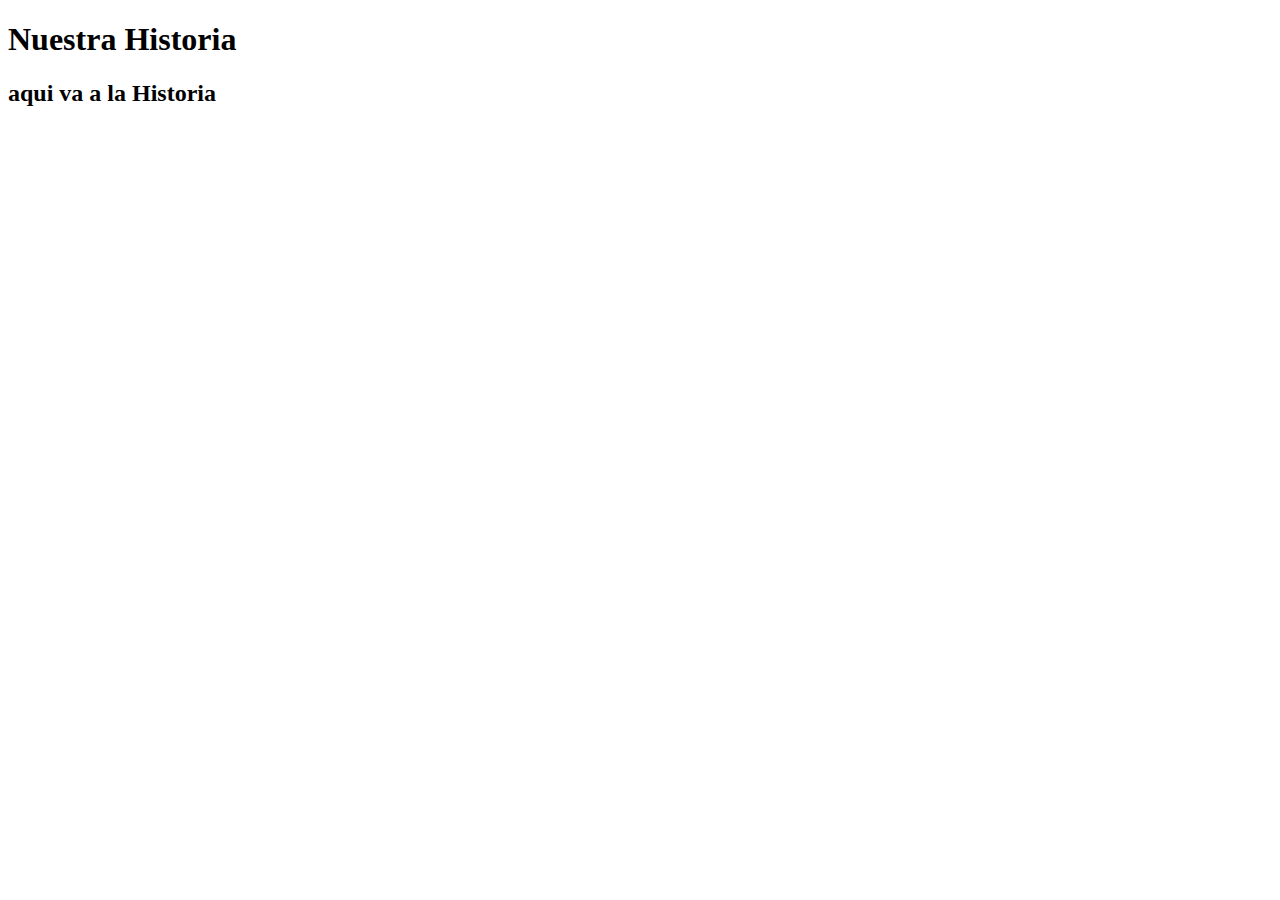
==== Sobre nosotras.html @ a2025cf9 "Add files via upload" ====
<!DOCTYPE html>
<html lang="es">
<head>
    <meta charset="UTF-8">
    <meta name="viewport" content="width=device-width, initial-scale=1.0">
    <title>Document</title>
    <link rel="stylesheet" href="sticreatibox.css">
</head>
<body>
    <h1>Nuestra Historia</h1>
    <h2>aqui va a la Historia</h2>
</body>
</html>
---- sticreatibox.css ----
.header{
font-family: fantasy;
text-align: center;
}
.principal{
    text-align: center;
}
.nav-pills{
    margin-left: 25%;
    margin-top: 2%;
}
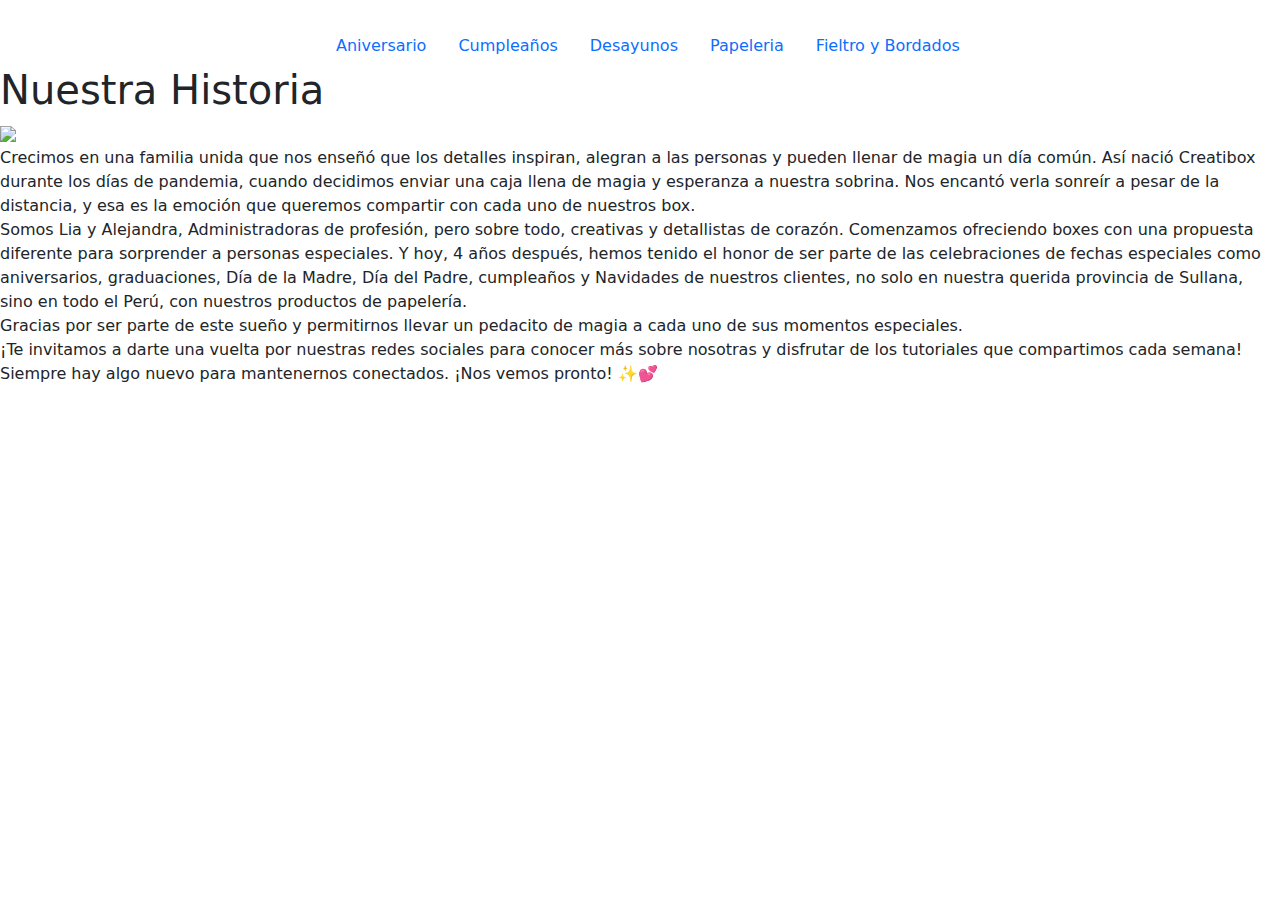
==== commit 1cb870d2: "Update Sobre nosotras.html" ====
--- a/Sobre nosotras.html
+++ b/Sobre nosotras.html
@@ -3,11 +3,42 @@
 <head>
     <meta charset="UTF-8">
     <meta name="viewport" content="width=device-width, initial-scale=1.0">
-    <title>Document</title>
+    <title>Creatibox/Nuestra Historia</title>
+    <link href="https://cdn.jsdelivr.net/npm/bootstrap@5.3.3/dist/css/bootstrap.min.css" rel="stylesheet" integrity="sha384-QWTKZyjpPEjISv5WaRU9OFeRpok6YctnYmDr5pNlyT2bRjXh0JMhjY6hW+ALEwIH" crossorigin="anonymous">
     <link rel="stylesheet" href="sticreatibox.css">
+    <link rel="preconnect" href="https://fonts.googleapis.com">
+<link rel="preconnect" href="https://fonts.gstatic.com" crossorigin>
+<link href="https://fonts.googleapis.com/css2?family=Lora:ital,wght@0,400..700;1,400..700&display=swap" rel="stylesheet">
 </head>
 <body>
-    <h1>Nuestra Historia</h1>
-    <h2>aqui va a la Historia</h2>
+    <header>
+    <ul class="nav nav-pills">
+        <li class="nav-item"><a href="Cat_aniversario" class="nav-link">Aniversario</a></li>
+        <li class="nav-item"><a href="Cat_Cumpleaños" class="nav-link">Cumpleaños</a></li>
+        <li class="nav-item"><a href="Cat_Desayunos" class="nav-link">Desayunos</a></li>
+        <li class="nav-item"><a href="Cat_Papeleria" class="nav-link">Papeleria</a></li>
+        <li class="nav-item"><a href="Cat_Fieltro" class="nav-link">Fieltro y Bordados</a></li>
+      </ul>
+    </header>
+    <h1 class="titulos">Nuestra Historia</h1>
+    <div class="historia">
+    <img src="img_historia.jpeg">
+    <p>Crecimos en una familia unida que nos
+         enseñó que los detalles inspiran, alegran a las personas y pueden llenar de magia un 
+         día común. Así nació Creatibox durante los días de pandemia, cuando decidimos enviar 
+         una caja llena de magia y esperanza a nuestra sobrina. Nos encantó verla sonreír a 
+         pesar de la distancia, y esa es la emoción que queremos compartir con cada uno de 
+         nuestros box. <br> Somos Lia y Alejandra, Administradoras de profesión, pero sobre 
+         todo, creativas y detallistas de corazón. Comenzamos ofreciendo boxes con una 
+         propuesta diferente para sorprender a personas especiales. Y hoy, 4 años después, 
+         hemos tenido el honor de ser parte de las celebraciones de fechas especiales como 
+         aniversarios, graduaciones, Día de la Madre, Día del Padre, cumpleaños y Navidades 
+         de nuestros clientes, no solo en nuestra querida provincia de Sullana, sino en 
+         todo el Perú, con nuestros productos de papelería. <br> Gracias por ser parte 
+         de este sueño y permitirnos llevar un pedacito de magia a cada uno de sus momentos 
+         especiales. <br> ¡Te invitamos a darte una vuelta por nuestras redes sociales para 
+         conocer más sobre nosotras y disfrutar de los tutoriales que compartimos cada semana! 
+         Siempre hay algo nuevo para mantenernos conectados. ¡Nos vemos pronto! ✨💕</p>
+    </div>
 </body>
-</html>+</html>
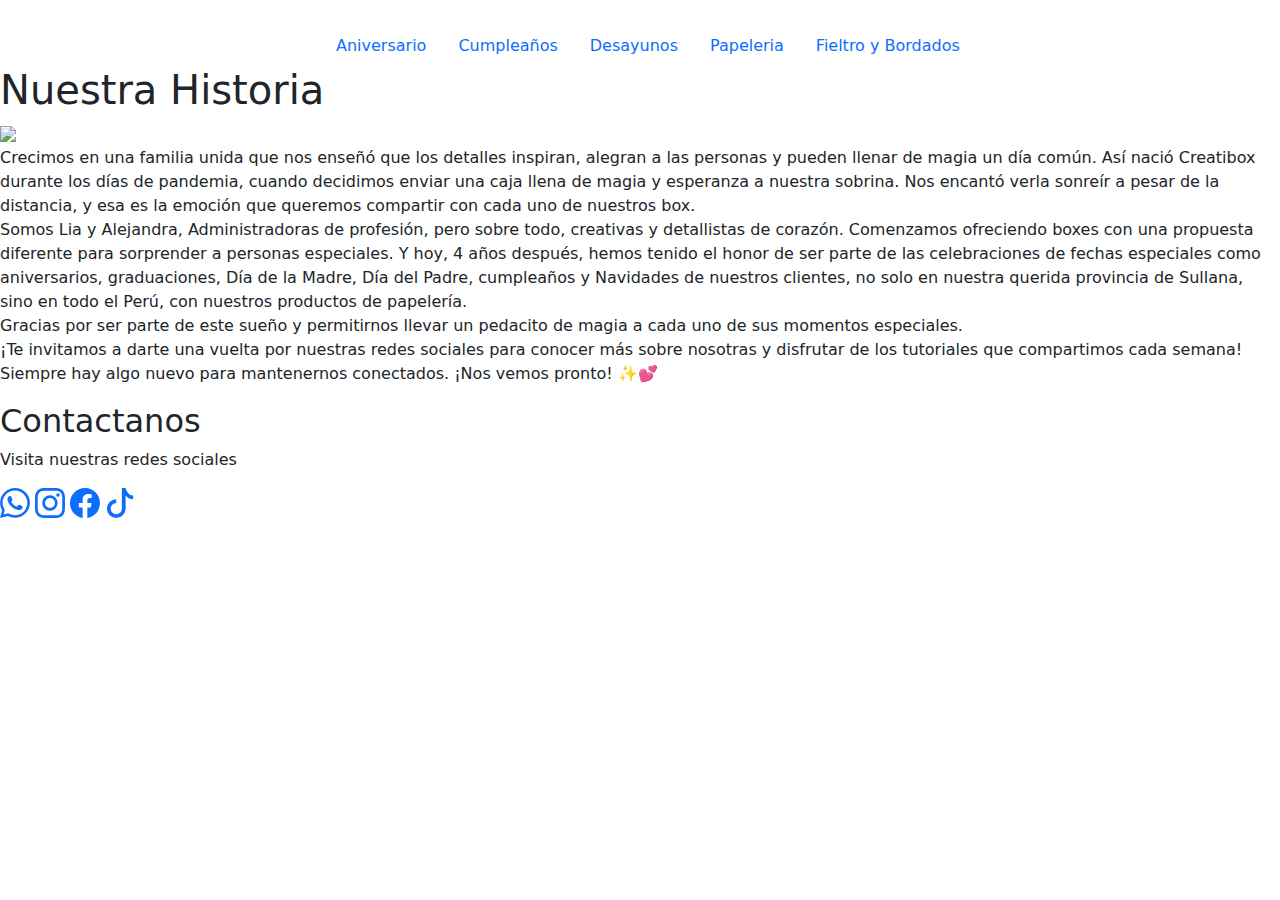
==== commit d02200dd: "Update Sobre nosotras.html" ====
--- a/Sobre nosotras.html
+++ b/Sobre nosotras.html
@@ -40,5 +40,23 @@
          conocer más sobre nosotras y disfrutar de los tutoriales que compartimos cada semana! 
          Siempre hay algo nuevo para mantenernos conectados. ¡Nos vemos pronto! ✨💕</p>
     </div>
+<footer>
+  <div>
+  <h2>Contactanos</h2>
+  <p>Visita nuestras redes sociales</p>
+  <a href="https://api.whatsapp.com/send?phone=51977813447"><svg xmlns="http://www.w3.org/2000/svg" width="30" height="30" fill="currentColor" class="" viewBox="0 0 16 16">
+    <path d="M13.601 2.326A7.85 7.85 0 0 0 7.994 0C3.627 0 .068 3.558.064 7.926c0 1.399.366 2.76 1.057 3.965L0 16l4.204-1.102a7.9 7.9 0 0 0 3.79.965h.004c4.368 0 7.926-3.558 7.93-7.93A7.9 7.9 0 0 0 13.6 2.326zM7.994 14.521a6.6 6.6 0 0 1-3.356-.92l-.24-.144-2.494.654.666-2.433-.156-.251a6.56 6.56 0 0 1-1.007-3.505c0-3.626 2.957-6.584 6.591-6.584a6.56 6.56 0 0 1 4.66 1.931 6.56 6.56 0 0 1 1.928 4.66c-.004 3.639-2.961 6.592-6.592 6.592m3.615-4.934c-.197-.099-1.17-.578-1.353-.646-.182-.065-.315-.099-.445.099-.133.197-.513.646-.627.775-.114.133-.232.148-.43.05-.197-.1-.836-.308-1.592-.985-.59-.525-.985-1.175-1.103-1.372-.114-.198-.011-.304.088-.403.087-.088.197-.232.296-.346.1-.114.133-.198.198-.33.065-.134.034-.248-.015-.347-.05-.099-.445-1.076-.612-1.47-.16-.389-.323-.335-.445-.34-.114-.007-.247-.007-.38-.007a.73.73 0 0 0-.529.247c-.182.198-.691.677-.691 1.654s.71 1.916.81 2.049c.098.133 1.394 2.132 3.383 2.992.47.205.84.326 1.129.418.475.152.904.129 1.246.08.38-.058 1.171-.48 1.338-.943.164-.464.164-.86.114-.943-.049-.084-.182-.133-.38-.232"/>
+    </svg></a>
+  <a href="https://www.instagram.com/creatibox.pe/?hl=es-la"><svg xmlns="http://www.w3.org/2000/svg" width="30" height="30" fill="currentColor" class="" viewBox="0 0 16 16">
+      <path d="M8 0C5.829 0 5.556.01 4.703.048 3.85.088 3.269.222 2.76.42a3.9 3.9 0 0 0-1.417.923A3.9 3.9 0 0 0 .42 2.76C.222 3.268.087 3.85.048 4.7.01 5.555 0 5.827 0 8.001c0 2.172.01 2.444.048 3.297.04.852.174 1.433.372 1.942.205.526.478.972.923 1.417.444.445.89.719 1.416.923.51.198 1.09.333 1.942.372C5.555 15.99 5.827 16 8 16s2.444-.01 3.298-.048c.851-.04 1.434-.174 1.943-.372a3.9 3.9 0 0 0 1.416-.923c.445-.445.718-.891.923-1.417.197-.509.332-1.09.372-1.942C15.99 10.445 16 10.173 16 8s-.01-2.445-.048-3.299c-.04-.851-.175-1.433-.372-1.941a3.9 3.9 0 0 0-.923-1.417A3.9 3.9 0 0 0 13.24.42c-.51-.198-1.092-.333-1.943-.372C10.443.01 10.172 0 7.998 0zm-.717 1.442h.718c2.136 0 2.389.007 3.232.046.78.035 1.204.166 1.486.275.373.145.64.319.92.599s.453.546.598.92c.11.281.24.705.275 1.485.039.843.047 1.096.047 3.231s-.008 2.389-.047 3.232c-.035.78-.166 1.203-.275 1.485a2.5 2.5 0 0 1-.599.919c-.28.28-.546.453-.92.598-.28.11-.704.24-1.485.276-.843.038-1.096.047-3.232.047s-2.39-.009-3.233-.047c-.78-.036-1.203-.166-1.485-.276a2.5 2.5 0 0 1-.92-.598 2.5 2.5 0 0 1-.6-.92c-.109-.281-.24-.705-.275-1.485-.038-.843-.046-1.096-.046-3.233s.008-2.388.046-3.231c.036-.78.166-1.204.276-1.486.145-.373.319-.64.599-.92s.546-.453.92-.598c.282-.11.705-.24 1.485-.276.738-.034 1.024-.044 2.515-.045zm4.988 1.328a.96.96 0 1 0 0 1.92.96.96 0 0 0 0-1.92m-4.27 1.122a4.109 4.109 0 1 0 0 8.217 4.109 4.109 0 0 0 0-8.217m0 1.441a2.667 2.667 0 1 1 0 5.334 2.667 2.667 0 0 1 0-5.334"/>
+      </svg></a>
+  <a href="https://www.facebook.com/search/top?q=creatibox&locale=es_LA"><svg xmlns="http://www.w3.org/2000/svg" width="30" height="30" fill="currentColor" class="" viewBox="0 0 16 16">
+  <path d="M16 8.049c0-4.446-3.582-8.05-8-8.05C3.58 0-.002 3.603-.002 8.05c0 4.017 2.926 7.347 6.75 7.951v-5.625h-2.03V8.05H6.75V6.275c0-2.017 1.195-3.131 3.022-3.131.876 0 1.791.157 1.791.157v1.98h-1.009c-.993 0-1.303.621-1.303 1.258v1.51h2.218l-.354 2.326H9.25V16c3.824-.604 6.75-3.934 6.75-7.951"/>
+  </svg></a>
+  <a href="https://www.tiktok.com/@creatibox"><svg xmlns="http://www.w3.org/2000/svg" width="30" height="30" fill="currentColor" class="" viewBox="0 0 16 16">
+  <path d="M9 0h1.98c.144.715.54 1.617 1.235 2.512C12.895 3.389 13.797 4 15 4v2c-1.753 0-3.07-.814-4-1.829V11a5 5 0 1 1-5-5v2a3 3 0 1 0 3 3z"/>
+  </svg></a>
+</div>
+</footer>
 </body>
 </html>
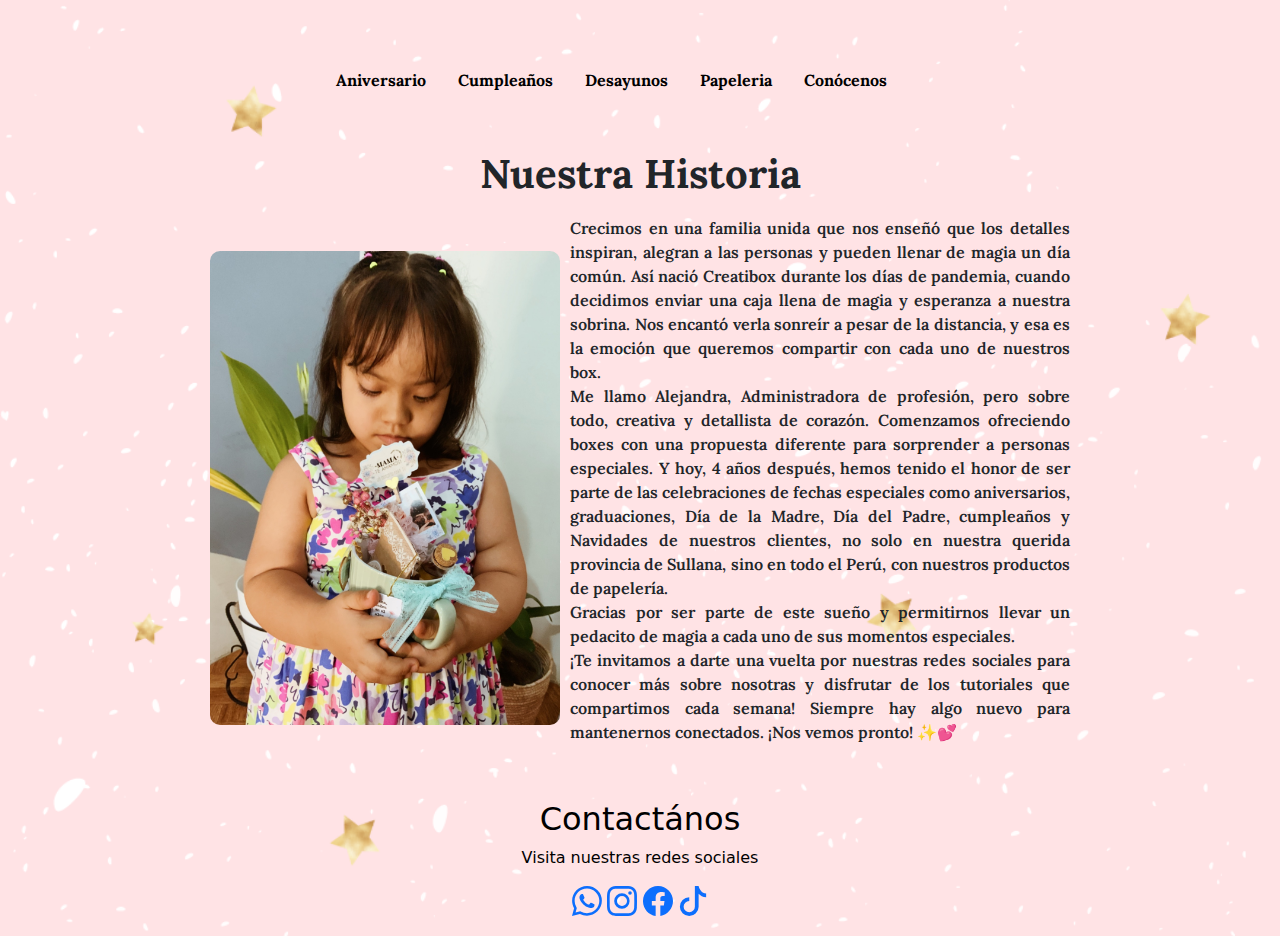
==== commit 55ca35d0: "Update Sobre nosotras.html" ====
--- a/Sobre nosotras.html
+++ b/Sobre nosotras.html
@@ -12,24 +12,24 @@
 </head>
 <body>
     <header>
-    <ul class="nav nav-pills">
-        <li class="nav-item"><a href="Cat_aniversario" class="nav-link">Aniversario</a></li>
-        <li class="nav-item"><a href="Cat_Cumpleaños" class="nav-link">Cumpleaños</a></li>
-        <li class="nav-item"><a href="Cat_Desayunos" class="nav-link">Desayunos</a></li>
-        <li class="nav-item"><a href="Cat_Papeleria" class="nav-link">Papeleria</a></li>
-        <li class="nav-item"><a href="Cat_Fieltro" class="nav-link">Fieltro y Bordados</a></li>
-      </ul>
-    </header>
+        <ul class="nav nav-pills">
+            <li class="nav-item"><a href="https://drive.google.com/file/d/1BgeW65C6iKcRSabEUZu8AlynKFk9W04d/view" class="nav-link">Aniversario</a></li>
+            <li class="nav-item"><a href="https://drive.google.com/file/d/1uQKXh5lFfRZfq7g5q_tAALwRXe04XDT4/view" class="nav-link">Cumpleaños</a></li>
+            <li class="nav-item"><a href="https://drive.google.com/file/d/15_2VA3XuF8bs-eMj814XFstAPiEPyAQj/view" class="nav-link">Desayunos</a></li>
+            <li class="nav-item"><a href="https://drive.google.com/file/d/13I0VQ-iVN0LmcDx_HsK6YAFzVX-oDXko/view" class="nav-link">Papeleria</a></li>
+            <li class="nav-item"><a href="Sobre nosotras.html" class="nav-link">Conócenos</a></li>
+          </ul>
+        </header>
     <h1 class="titulos">Nuestra Historia</h1>
     <div class="historia">
-    <img src="img_historia.jpeg">
-    <p>Crecimos en una familia unida que nos
+    <img class="historia-img" src="img_historia.jpeg">
+    <p class="historia-p">Crecimos en una familia unida que nos
          enseñó que los detalles inspiran, alegran a las personas y pueden llenar de magia un 
          día común. Así nació Creatibox durante los días de pandemia, cuando decidimos enviar 
          una caja llena de magia y esperanza a nuestra sobrina. Nos encantó verla sonreír a 
          pesar de la distancia, y esa es la emoción que queremos compartir con cada uno de 
-         nuestros box. <br> Somos Lia y Alejandra, Administradoras de profesión, pero sobre 
-         todo, creativas y detallistas de corazón. Comenzamos ofreciendo boxes con una 
+         nuestros box. <br> Me llamo Alejandra, Administradora de profesión, pero sobre 
+         todo, creativa y detallista de corazón. Comenzamos ofreciendo boxes con una 
          propuesta diferente para sorprender a personas especiales. Y hoy, 4 años después, 
          hemos tenido el honor de ser parte de las celebraciones de fechas especiales como 
          aniversarios, graduaciones, Día de la Madre, Día del Padre, cumpleaños y Navidades 
@@ -42,7 +42,7 @@
     </div>
 <footer>
   <div>
-  <h2>Contactanos</h2>
+  <h2>Contactános</h2>
   <p>Visita nuestras redes sociales</p>
   <a href="https://api.whatsapp.com/send?phone=51977813447"><svg xmlns="http://www.w3.org/2000/svg" width="30" height="30" fill="currentColor" class="" viewBox="0 0 16 16">
     <path d="M13.601 2.326A7.85 7.85 0 0 0 7.994 0C3.627 0 .068 3.558.064 7.926c0 1.399.366 2.76 1.057 3.965L0 16l4.204-1.102a7.9 7.9 0 0 0 3.79.965h.004c4.368 0 7.926-3.558 7.93-7.93A7.9 7.9 0 0 0 13.6 2.326zM7.994 14.521a6.6 6.6 0 0 1-3.356-.92l-.24-.144-2.494.654.666-2.433-.156-.251a6.56 6.56 0 0 1-1.007-3.505c0-3.626 2.957-6.584 6.591-6.584a6.56 6.56 0 0 1 4.66 1.931 6.56 6.56 0 0 1 1.928 4.66c-.004 3.639-2.961 6.592-6.592 6.592m3.615-4.934c-.197-.099-1.17-.578-1.353-.646-.182-.065-.315-.099-.445.099-.133.197-.513.646-.627.775-.114.133-.232.148-.43.05-.197-.1-.836-.308-1.592-.985-.59-.525-.985-1.175-1.103-1.372-.114-.198-.011-.304.088-.403.087-.088.197-.232.296-.346.1-.114.133-.198.198-.33.065-.134.034-.248-.015-.347-.05-.099-.445-1.076-.612-1.47-.16-.389-.323-.335-.445-.34-.114-.007-.247-.007-.38-.007a.73.73 0 0 0-.529.247c-.182.198-.691.677-.691 1.654s.71 1.916.81 2.049c.098.133 1.394 2.132 3.383 2.992.47.205.84.326 1.129.418.475.152.904.129 1.246.08.38-.058 1.171-.48 1.338-.943.164-.464.164-.86.114-.943-.049-.084-.182-.133-.38-.232"/>
--- a/sticreatibox.css
+++ b/sticreatibox.css
@@ -1,12 +1,81 @@
-.header{
-font-family: fantasy;
-text-align: center;
+body{
+    background-image: url("backgroundpage_creatibox.png");
+    background-size: cover;
+    background-position: center;
+    background-repeat: no-repeat;
+}
+header{
+    font-family: "lora", serif;
+    font-weight: 700;
+    font-style: normal;
+    text-align: center;
+    position: absolute;
+    padding-left: 25%;
+    padding-top: 10px;
+}
+.nav-link{
+    color:black;
 }
 .principal{
     text-align: center;
 }
-.nav-pills{
-    margin-left: 25%;
-    margin-top: 2%;
+
+#portada{
+    background-image: url="banner_creatibox.PNG";
+    background-color: transparent;
+    text-align: left;
+    padding-top: 50px;
 }
-
+#portada img{
+    position: absolute;
+    z-index: -1;
+    width: 100%;
+}
+#banner_cont{
+    padding-top: 230px;
+    text-align: center;
+    padding-left: 1%;
+    padding-right: 1%;
+    font-family: "lora", serif;
+    font-weight: 700;
+    font-style: normal;
+}
+.historia img {
+    max-width: 350px;
+    border-radius: 10px;
+    margin-right: 10px;
+    align-items: center;
+}
+.historia p {
+    font-family: "lora", serif;
+    font-weight: 600;
+    font-style: normal;
+    text-align: justify;
+    flex: 10;
+    align-items: center;
+}
+.historia{
+    align-items: center;
+    padding: 10px;
+    display: flex;
+    margin: 0 200px;
+    justify-content:center;
+}
+.titulos{
+    font-family: "lora", serif;
+    font-weight: 700;
+    font-style: normal;
+    text-align: center; 
+    margin-top: 50px;
+    padding-top: 100px;
+}
+.album {
+    background-color: transparent;
+    margin-top: 100px;
+}
+footer{
+    color: black;
+    text-align: center;
+    padding-top: 30px;
+    padding-bottom: 20px;
+}
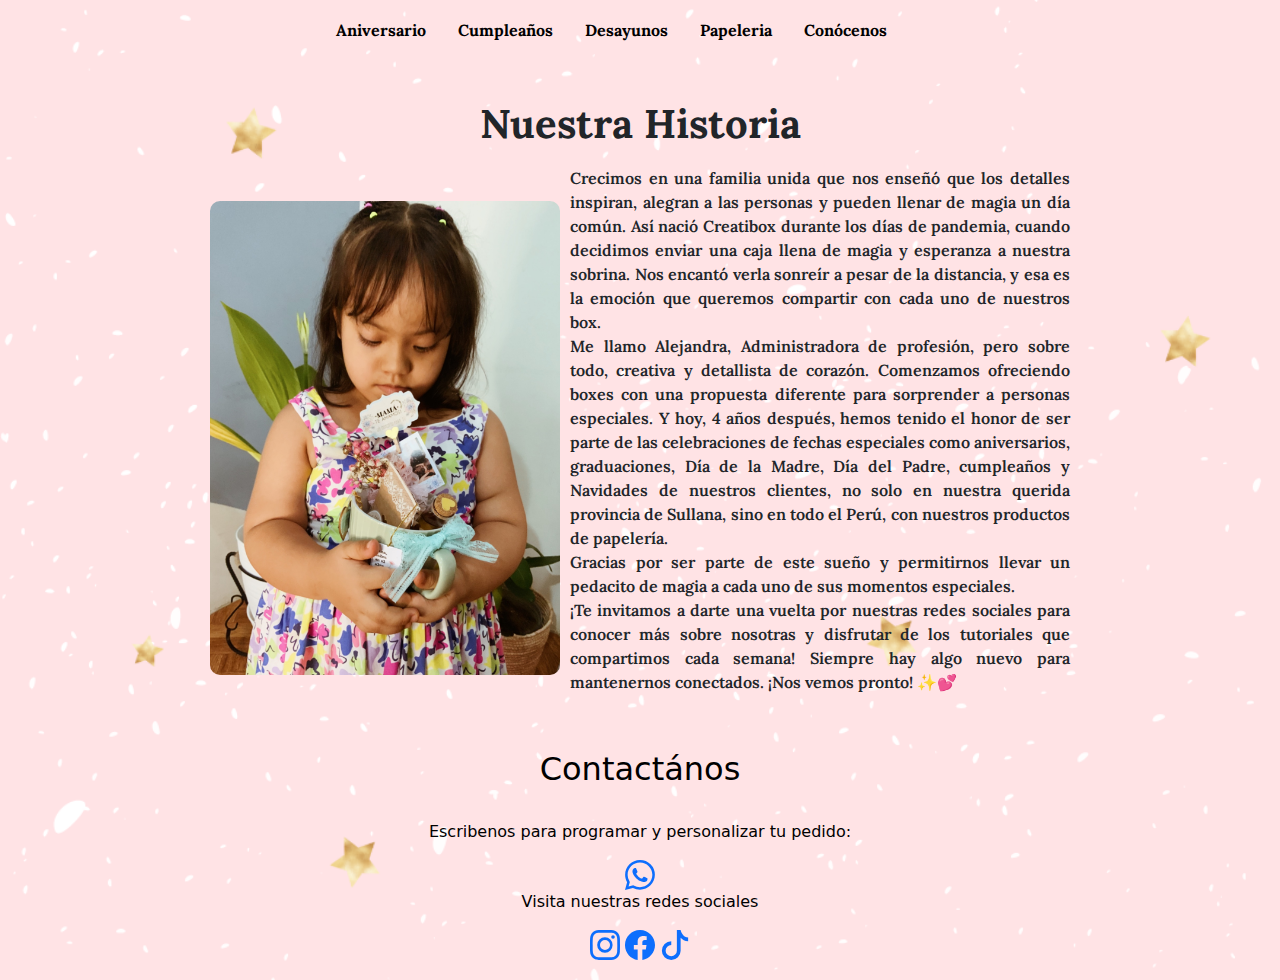
==== commit 4bed7a05: "Update Sobre nosotras.html" ====
--- a/Sobre nosotras.html
+++ b/Sobre nosotras.html
@@ -42,11 +42,12 @@
     </div>
 <footer>
   <div>
-  <h2>Contactános</h2>
-  <p>Visita nuestras redes sociales</p>
+  <h2>Contactános</h2><br>
+  <p>Escribenos para programar y personalizar tu pedido:</p>
   <a href="https://api.whatsapp.com/send?phone=51977813447"><svg xmlns="http://www.w3.org/2000/svg" width="30" height="30" fill="currentColor" class="" viewBox="0 0 16 16">
     <path d="M13.601 2.326A7.85 7.85 0 0 0 7.994 0C3.627 0 .068 3.558.064 7.926c0 1.399.366 2.76 1.057 3.965L0 16l4.204-1.102a7.9 7.9 0 0 0 3.79.965h.004c4.368 0 7.926-3.558 7.93-7.93A7.9 7.9 0 0 0 13.6 2.326zM7.994 14.521a6.6 6.6 0 0 1-3.356-.92l-.24-.144-2.494.654.666-2.433-.156-.251a6.56 6.56 0 0 1-1.007-3.505c0-3.626 2.957-6.584 6.591-6.584a6.56 6.56 0 0 1 4.66 1.931 6.56 6.56 0 0 1 1.928 4.66c-.004 3.639-2.961 6.592-6.592 6.592m3.615-4.934c-.197-.099-1.17-.578-1.353-.646-.182-.065-.315-.099-.445.099-.133.197-.513.646-.627.775-.114.133-.232.148-.43.05-.197-.1-.836-.308-1.592-.985-.59-.525-.985-1.175-1.103-1.372-.114-.198-.011-.304.088-.403.087-.088.197-.232.296-.346.1-.114.133-.198.198-.33.065-.134.034-.248-.015-.347-.05-.099-.445-1.076-.612-1.47-.16-.389-.323-.335-.445-.34-.114-.007-.247-.007-.38-.007a.73.73 0 0 0-.529.247c-.182.198-.691.677-.691 1.654s.71 1.916.81 2.049c.098.133 1.394 2.132 3.383 2.992.47.205.84.326 1.129.418.475.152.904.129 1.246.08.38-.058 1.171-.48 1.338-.943.164-.464.164-.86.114-.943-.049-.084-.182-.133-.38-.232"/>
     </svg></a>
+  <p>Visita nuestras redes sociales</p>
   <a href="https://www.instagram.com/creatibox.pe/?hl=es-la"><svg xmlns="http://www.w3.org/2000/svg" width="30" height="30" fill="currentColor" class="" viewBox="0 0 16 16">
       <path d="M8 0C5.829 0 5.556.01 4.703.048 3.85.088 3.269.222 2.76.42a3.9 3.9 0 0 0-1.417.923A3.9 3.9 0 0 0 .42 2.76C.222 3.268.087 3.85.048 4.7.01 5.555 0 5.827 0 8.001c0 2.172.01 2.444.048 3.297.04.852.174 1.433.372 1.942.205.526.478.972.923 1.417.444.445.89.719 1.416.923.51.198 1.09.333 1.942.372C5.555 15.99 5.827 16 8 16s2.444-.01 3.298-.048c.851-.04 1.434-.174 1.943-.372a3.9 3.9 0 0 0 1.416-.923c.445-.445.718-.891.923-1.417.197-.509.332-1.09.372-1.942C15.99 10.445 16 10.173 16 8s-.01-2.445-.048-3.299c-.04-.851-.175-1.433-.372-1.941a3.9 3.9 0 0 0-.923-1.417A3.9 3.9 0 0 0 13.24.42c-.51-.198-1.092-.333-1.943-.372C10.443.01 10.172 0 7.998 0zm-.717 1.442h.718c2.136 0 2.389.007 3.232.046.78.035 1.204.166 1.486.275.373.145.64.319.92.599s.453.546.598.92c.11.281.24.705.275 1.485.039.843.047 1.096.047 3.231s-.008 2.389-.047 3.232c-.035.78-.166 1.203-.275 1.485a2.5 2.5 0 0 1-.599.919c-.28.28-.546.453-.92.598-.28.11-.704.24-1.485.276-.843.038-1.096.047-3.232.047s-2.39-.009-3.233-.047c-.78-.036-1.203-.166-1.485-.276a2.5 2.5 0 0 1-.92-.598 2.5 2.5 0 0 1-.6-.92c-.109-.281-.24-.705-.275-1.485-.038-.843-.046-1.096-.046-3.233s.008-2.388.046-3.231c.036-.78.166-1.204.276-1.486.145-.373.319-.64.599-.92s.546-.453.92-.598c.282-.11.705-.24 1.485-.276.738-.034 1.024-.044 2.515-.045zm4.988 1.328a.96.96 0 1 0 0 1.92.96.96 0 0 0 0-1.92m-4.27 1.122a4.109 4.109 0 1 0 0 8.217 4.109 4.109 0 0 0 0-8.217m0 1.441a2.667 2.667 0 1 1 0 5.334 2.667 2.667 0 0 1 0-5.334"/>
       </svg></a>
--- a/sticreatibox.css
+++ b/sticreatibox.css
@@ -66,7 +66,6 @@
     font-weight: 700;
     font-style: normal;
     text-align: center; 
-    margin-top: 50px;
     padding-top: 100px;
 }
 .album {
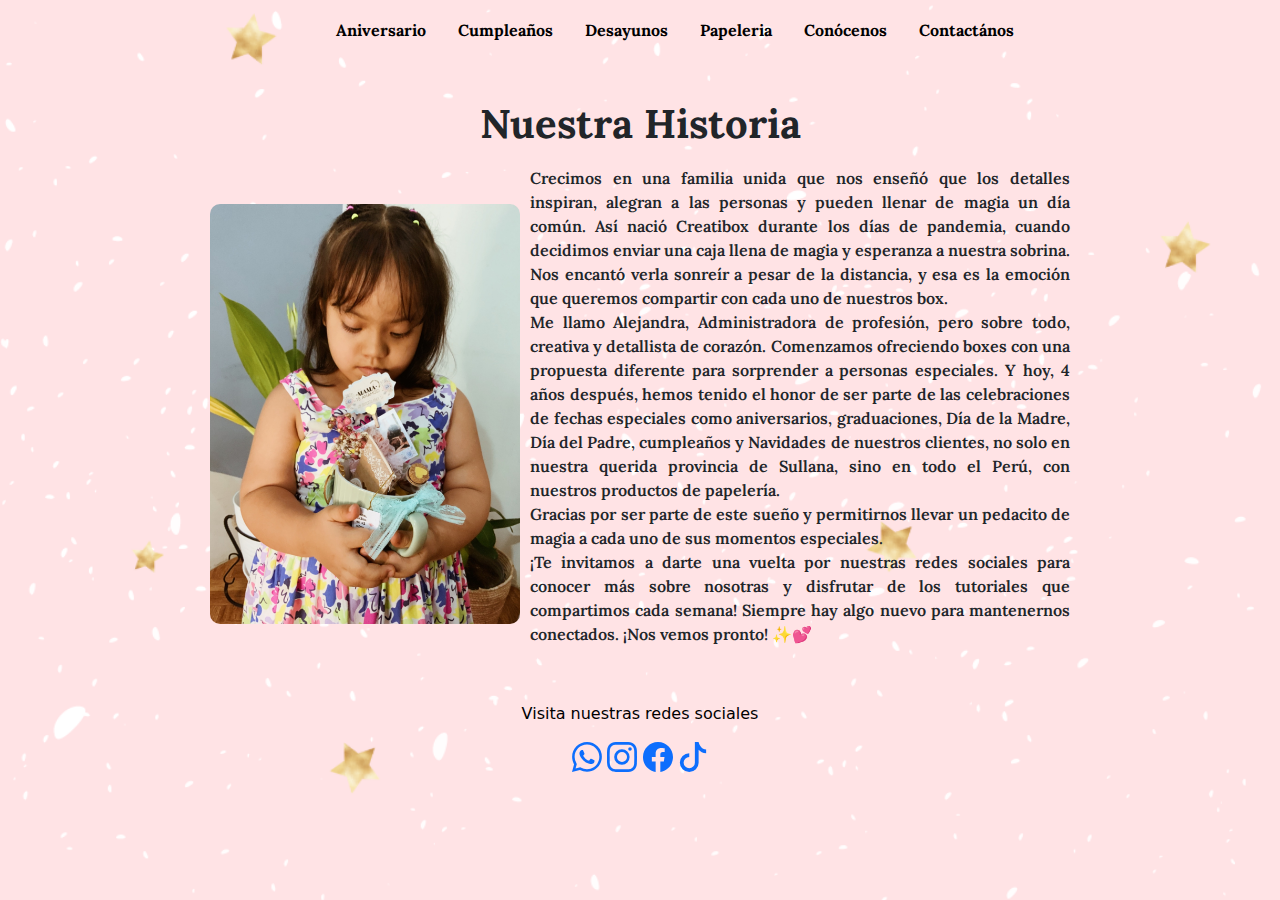
==== commit 6ffcbcb9: "Update Sobre nosotras.html" ====
--- a/Sobre nosotras.html
+++ b/Sobre nosotras.html
@@ -18,6 +18,7 @@
             <li class="nav-item"><a href="https://drive.google.com/file/d/15_2VA3XuF8bs-eMj814XFstAPiEPyAQj/view" class="nav-link">Desayunos</a></li>
             <li class="nav-item"><a href="https://drive.google.com/file/d/13I0VQ-iVN0LmcDx_HsK6YAFzVX-oDXko/view" class="nav-link">Papeleria</a></li>
             <li class="nav-item"><a href="Sobre nosotras.html" class="nav-link">Conócenos</a></li>
+            <li class="nav-item"><a href="contacto.html" class="nav-link">Contactános</a></li>
           </ul>
         </header>
     <h1 class="titulos">Nuestra Historia</h1>
@@ -41,23 +42,21 @@
          Siempre hay algo nuevo para mantenernos conectados. ¡Nos vemos pronto! ✨💕</p>
     </div>
 <footer>
-  <div>
-  <h2>Contactános</h2><br>
-  <p>Escribenos para programar y personalizar tu pedido:</p>
-  <a href="https://api.whatsapp.com/send?phone=51977813447"><svg xmlns="http://www.w3.org/2000/svg" width="30" height="30" fill="currentColor" class="" viewBox="0 0 16 16">
+    <div>
+    <p>Visita nuestras redes sociales</p>
+    <a href="https://api.whatsapp.com/send?phone=51977813447"><svg xmlns="http://www.w3.org/2000/svg" width="30" height="30" fill="currentColor" class="" viewBox="0 0 16 16">
     <path d="M13.601 2.326A7.85 7.85 0 0 0 7.994 0C3.627 0 .068 3.558.064 7.926c0 1.399.366 2.76 1.057 3.965L0 16l4.204-1.102a7.9 7.9 0 0 0 3.79.965h.004c4.368 0 7.926-3.558 7.93-7.93A7.9 7.9 0 0 0 13.6 2.326zM7.994 14.521a6.6 6.6 0 0 1-3.356-.92l-.24-.144-2.494.654.666-2.433-.156-.251a6.56 6.56 0 0 1-1.007-3.505c0-3.626 2.957-6.584 6.591-6.584a6.56 6.56 0 0 1 4.66 1.931 6.56 6.56 0 0 1 1.928 4.66c-.004 3.639-2.961 6.592-6.592 6.592m3.615-4.934c-.197-.099-1.17-.578-1.353-.646-.182-.065-.315-.099-.445.099-.133.197-.513.646-.627.775-.114.133-.232.148-.43.05-.197-.1-.836-.308-1.592-.985-.59-.525-.985-1.175-1.103-1.372-.114-.198-.011-.304.088-.403.087-.088.197-.232.296-.346.1-.114.133-.198.198-.33.065-.134.034-.248-.015-.347-.05-.099-.445-1.076-.612-1.47-.16-.389-.323-.335-.445-.34-.114-.007-.247-.007-.38-.007a.73.73 0 0 0-.529.247c-.182.198-.691.677-.691 1.654s.71 1.916.81 2.049c.098.133 1.394 2.132 3.383 2.992.47.205.84.326 1.129.418.475.152.904.129 1.246.08.38-.058 1.171-.48 1.338-.943.164-.464.164-.86.114-.943-.049-.084-.182-.133-.38-.232"/>
     </svg></a>
-  <p>Visita nuestras redes sociales</p>
-  <a href="https://www.instagram.com/creatibox.pe/?hl=es-la"><svg xmlns="http://www.w3.org/2000/svg" width="30" height="30" fill="currentColor" class="" viewBox="0 0 16 16">
-      <path d="M8 0C5.829 0 5.556.01 4.703.048 3.85.088 3.269.222 2.76.42a3.9 3.9 0 0 0-1.417.923A3.9 3.9 0 0 0 .42 2.76C.222 3.268.087 3.85.048 4.7.01 5.555 0 5.827 0 8.001c0 2.172.01 2.444.048 3.297.04.852.174 1.433.372 1.942.205.526.478.972.923 1.417.444.445.89.719 1.416.923.51.198 1.09.333 1.942.372C5.555 15.99 5.827 16 8 16s2.444-.01 3.298-.048c.851-.04 1.434-.174 1.943-.372a3.9 3.9 0 0 0 1.416-.923c.445-.445.718-.891.923-1.417.197-.509.332-1.09.372-1.942C15.99 10.445 16 10.173 16 8s-.01-2.445-.048-3.299c-.04-.851-.175-1.433-.372-1.941a3.9 3.9 0 0 0-.923-1.417A3.9 3.9 0 0 0 13.24.42c-.51-.198-1.092-.333-1.943-.372C10.443.01 10.172 0 7.998 0zm-.717 1.442h.718c2.136 0 2.389.007 3.232.046.78.035 1.204.166 1.486.275.373.145.64.319.92.599s.453.546.598.92c.11.281.24.705.275 1.485.039.843.047 1.096.047 3.231s-.008 2.389-.047 3.232c-.035.78-.166 1.203-.275 1.485a2.5 2.5 0 0 1-.599.919c-.28.28-.546.453-.92.598-.28.11-.704.24-1.485.276-.843.038-1.096.047-3.232.047s-2.39-.009-3.233-.047c-.78-.036-1.203-.166-1.485-.276a2.5 2.5 0 0 1-.92-.598 2.5 2.5 0 0 1-.6-.92c-.109-.281-.24-.705-.275-1.485-.038-.843-.046-1.096-.046-3.233s.008-2.388.046-3.231c.036-.78.166-1.204.276-1.486.145-.373.319-.64.599-.92s.546-.453.92-.598c.282-.11.705-.24 1.485-.276.738-.034 1.024-.044 2.515-.045zm4.988 1.328a.96.96 0 1 0 0 1.92.96.96 0 0 0 0-1.92m-4.27 1.122a4.109 4.109 0 1 0 0 8.217 4.109 4.109 0 0 0 0-8.217m0 1.441a2.667 2.667 0 1 1 0 5.334 2.667 2.667 0 0 1 0-5.334"/>
-      </svg></a>
-  <a href="https://www.facebook.com/search/top?q=creatibox&locale=es_LA"><svg xmlns="http://www.w3.org/2000/svg" width="30" height="30" fill="currentColor" class="" viewBox="0 0 16 16">
-  <path d="M16 8.049c0-4.446-3.582-8.05-8-8.05C3.58 0-.002 3.603-.002 8.05c0 4.017 2.926 7.347 6.75 7.951v-5.625h-2.03V8.05H6.75V6.275c0-2.017 1.195-3.131 3.022-3.131.876 0 1.791.157 1.791.157v1.98h-1.009c-.993 0-1.303.621-1.303 1.258v1.51h2.218l-.354 2.326H9.25V16c3.824-.604 6.75-3.934 6.75-7.951"/>
-  </svg></a>
-  <a href="https://www.tiktok.com/@creatibox"><svg xmlns="http://www.w3.org/2000/svg" width="30" height="30" fill="currentColor" class="" viewBox="0 0 16 16">
-  <path d="M9 0h1.98c.144.715.54 1.617 1.235 2.512C12.895 3.389 13.797 4 15 4v2c-1.753 0-3.07-.814-4-1.829V11a5 5 0 1 1-5-5v2a3 3 0 1 0 3 3z"/>
-  </svg></a>
-</div>
+    <a href="https://www.instagram.com/creatibox.pe/?hl=es-la"><svg xmlns="http://www.w3.org/2000/svg" width="30" height="30" fill="currentColor" class="" viewBox="0 0 16 16">
+    <path d="M8 0C5.829 0 5.556.01 4.703.048 3.85.088 3.269.222 2.76.42a3.9 3.9 0 0 0-1.417.923A3.9 3.9 0 0 0 .42 2.76C.222 3.268.087 3.85.048 4.7.01 5.555 0 5.827 0 8.001c0 2.172.01 2.444.048 3.297.04.852.174 1.433.372 1.942.205.526.478.972.923 1.417.444.445.89.719 1.416.923.51.198 1.09.333 1.942.372C5.555 15.99 5.827 16 8 16s2.444-.01 3.298-.048c.851-.04 1.434-.174 1.943-.372a3.9 3.9 0 0 0 1.416-.923c.445-.445.718-.891.923-1.417.197-.509.332-1.09.372-1.942C15.99 10.445 16 10.173 16 8s-.01-2.445-.048-3.299c-.04-.851-.175-1.433-.372-1.941a3.9 3.9 0 0 0-.923-1.417A3.9 3.9 0 0 0 13.24.42c-.51-.198-1.092-.333-1.943-.372C10.443.01 10.172 0 7.998 0zm-.717 1.442h.718c2.136 0 2.389.007 3.232.046.78.035 1.204.166 1.486.275.373.145.64.319.92.599s.453.546.598.92c.11.281.24.705.275 1.485.039.843.047 1.096.047 3.231s-.008 2.389-.047 3.232c-.035.78-.166 1.203-.275 1.485a2.5 2.5 0 0 1-.599.919c-.28.28-.546.453-.92.598-.28.11-.704.24-1.485.276-.843.038-1.096.047-3.232.047s-2.39-.009-3.233-.047c-.78-.036-1.203-.166-1.485-.276a2.5 2.5 0 0 1-.92-.598 2.5 2.5 0 0 1-.6-.92c-.109-.281-.24-.705-.275-1.485-.038-.843-.046-1.096-.046-3.233s.008-2.388.046-3.231c.036-.78.166-1.204.276-1.486.145-.373.319-.64.599-.92s.546-.453.92-.598c.282-.11.705-.24 1.485-.276.738-.034 1.024-.044 2.515-.045zm4.988 1.328a.96.96 0 1 0 0 1.92.96.96 0 0 0 0-1.92m-4.27 1.122a4.109 4.109 0 1 0 0 8.217 4.109 4.109 0 0 0 0-8.217m0 1.441a2.667 2.667 0 1 1 0 5.334 2.667 2.667 0 0 1 0-5.334"/>
+    </svg></a>
+    <a href="https://www.facebook.com/search/top?q=creatibox&locale=es_LA"><svg xmlns="http://www.w3.org/2000/svg" width="30" height="30" fill="currentColor" class="" viewBox="0 0 16 16">
+    <path d="M16 8.049c0-4.446-3.582-8.05-8-8.05C3.58 0-.002 3.603-.002 8.05c0 4.017 2.926 7.347 6.75 7.951v-5.625h-2.03V8.05H6.75V6.275c0-2.017 1.195-3.131 3.022-3.131.876 0 1.791.157 1.791.157v1.98h-1.009c-.993 0-1.303.621-1.303 1.258v1.51h2.218l-.354 2.326H9.25V16c3.824-.604 6.75-3.934 6.75-7.951"/>
+    </svg></a>
+    <a href="https://www.tiktok.com/@creatibox"><svg xmlns="http://www.w3.org/2000/svg" width="30" height="30" fill="currentColor" class="" viewBox="0 0 16 16">
+    <path d="M9 0h1.98c.144.715.54 1.617 1.235 2.512C12.895 3.389 13.797 4 15 4v2c-1.753 0-3.07-.814-4-1.829V11a5 5 0 1 1-5-5v2a3 3 0 1 0 3 3z"/>
+    </svg></a>
+    </div>
 </footer>
 </body>
 </html>
--- a/sticreatibox.css
+++ b/sticreatibox.css
@@ -12,6 +12,7 @@
     position: absolute;
     padding-left: 25%;
     padding-top: 10px;
+    justify-content: center;
 }
 .nav-link{
     color:black;
@@ -40,18 +41,18 @@
     font-weight: 700;
     font-style: normal;
 }
-.historia img {
-    max-width: 350px;
+.historia-img {
+    max-width: 310px;
     border-radius: 10px;
     margin-right: 10px;
     align-items: center;
 }
-.historia p {
+.historia-p {
     font-family: "lora", serif;
     font-weight: 600;
     font-style: normal;
     text-align: justify;
-    flex: 10;
+    flex: 10px;
     align-items: center;
 }
 .historia{
@@ -59,7 +60,7 @@
     padding: 10px;
     display: flex;
     margin: 0 200px;
-    justify-content:center;
+    justify-content: center;
 }
 .titulos{
     font-family: "lora", serif;
@@ -78,3 +79,11 @@
     padding-top: 30px;
     padding-bottom: 20px;
 }
+
+.textos{
+    text-align: center;
+    font-family: "lora", serif;
+    font-weight: 700;
+    font-style: normal;
+    text-align: center; 
+}
